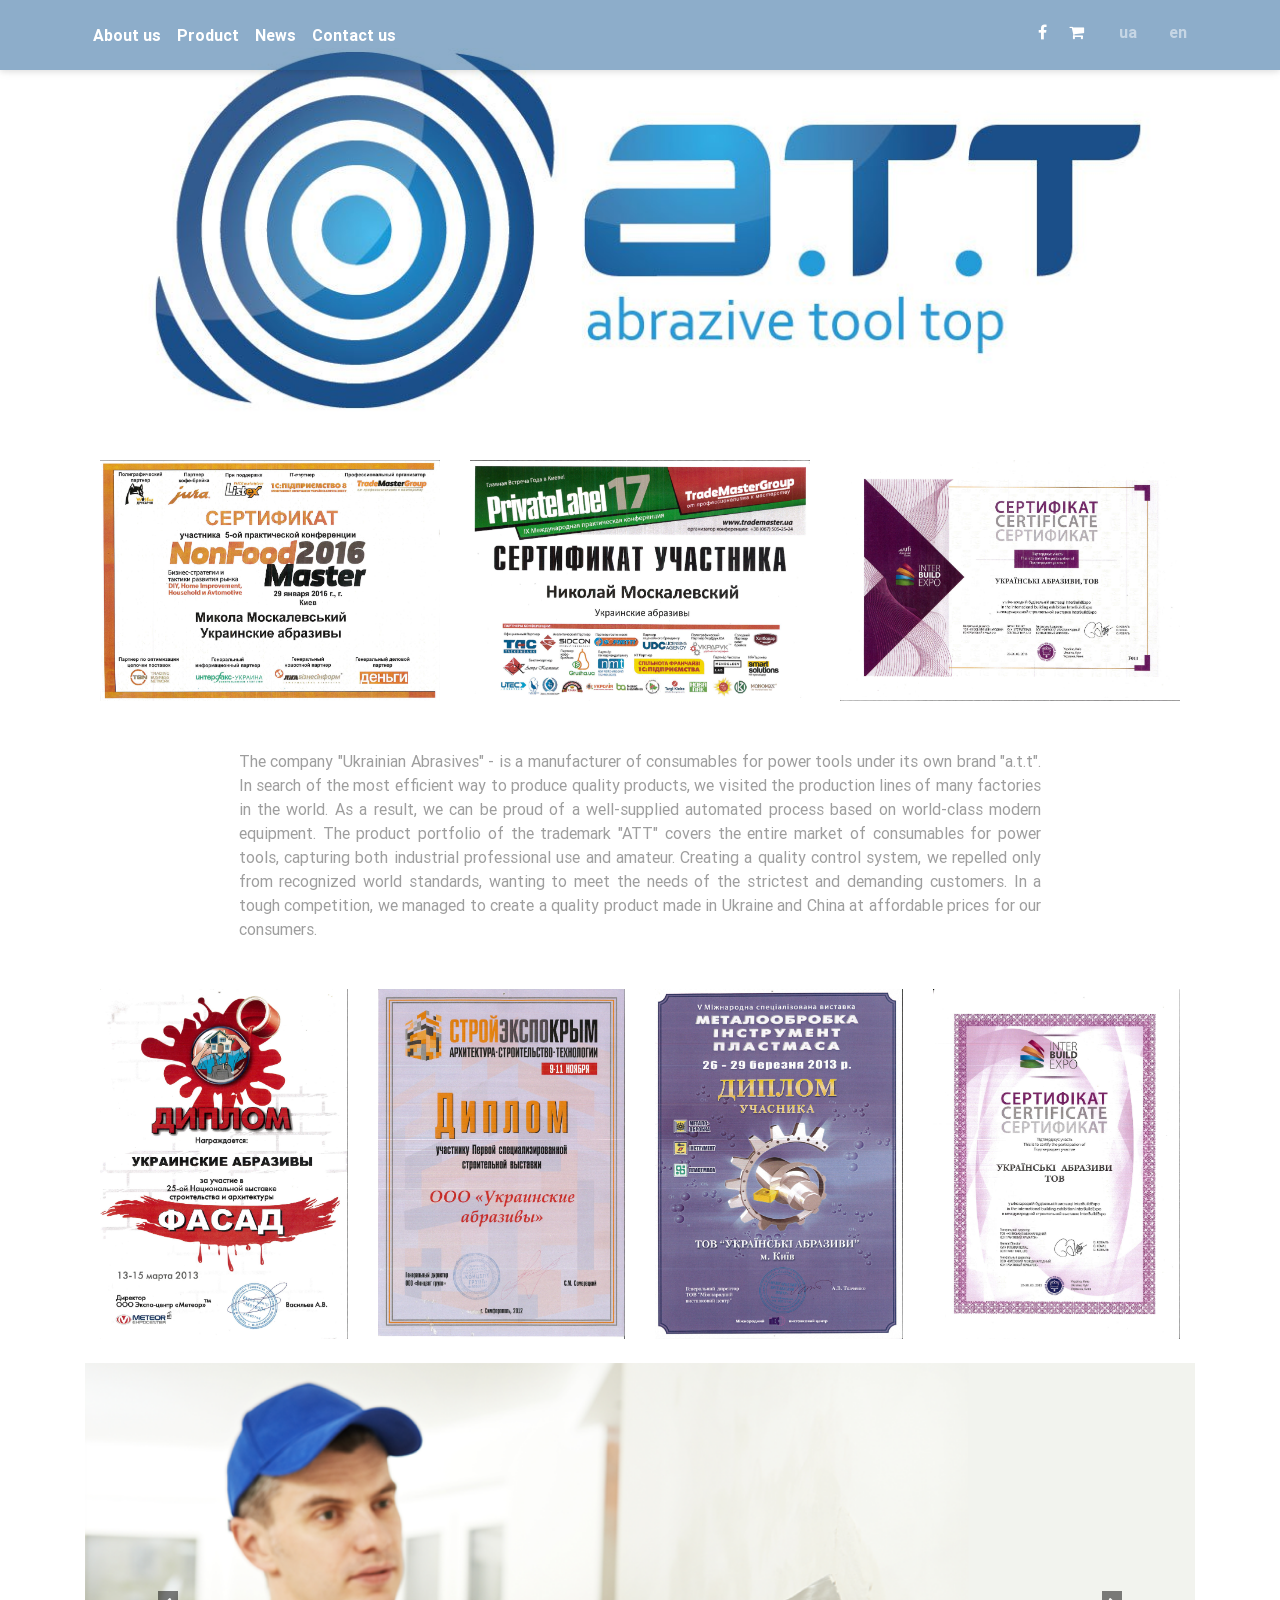
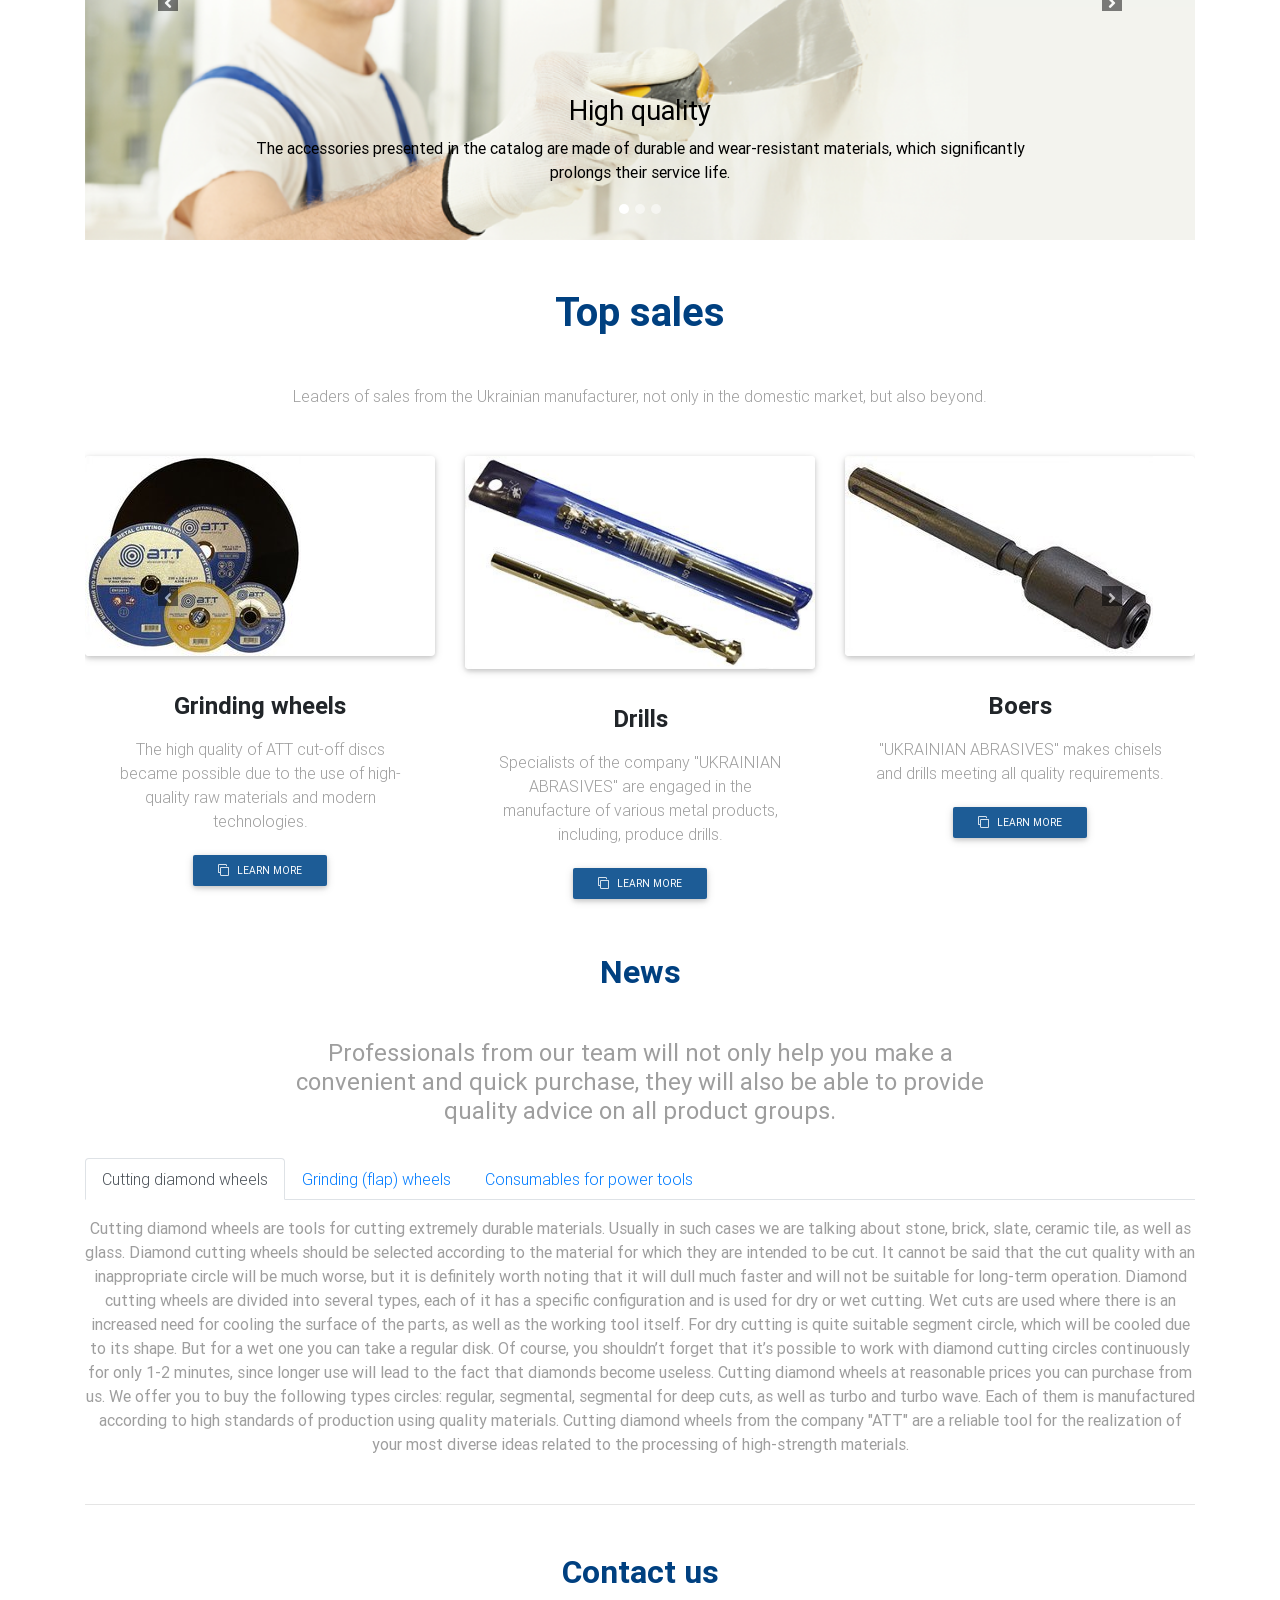
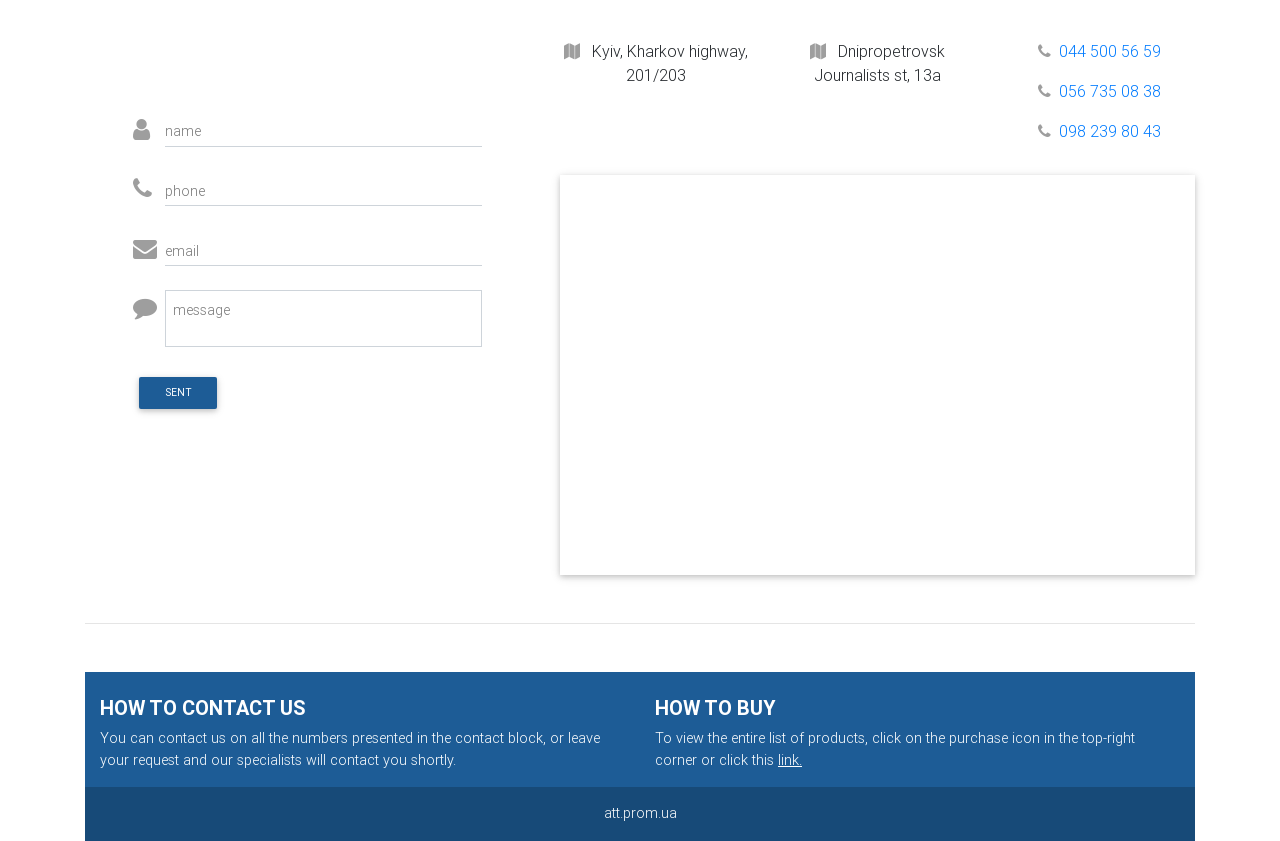
==== english.html @ 0e22b97b "english version" ====
<!DOCTYPE html>
<html lang="en">

<head>
    <meta charset="utf-8">
    <title>АТТ, Расходные материалы для электроинсструментов, абразивы, пилы, коронки по бетону</title>
    <meta name="description" content="ООО 'Украинские абразивы'  компания по производству расходных материалов для электро-инструментов, высокое качество по доступной цене, | att.ua, ">
    <meta name="keywords" content="купить расходные материалы для электро-инструмента, расходные материалы для электро-инструмента в киеве, ООО 'Украинские абразивы' | att.ua,  ">
    <meta name="viewport" content="width=device-width, initial-scale=1, shrink-to-fit=no">
    <meta http-equiv="x-ua-compatible" content="ie=edge">
    <!-- Font Awesome -->
    <link rel="stylesheet" href="https://maxcdn.bootstrapcdn.com/font-awesome/4.7.0/css/font-awesome.min.css">
    <link rel="stylesheet" href="https://use.fontawesome.com/releases/v5.4.2/css/all.css" integrity="sha384-/rXc/GQVaYpyDdyxK+ecHPVYJSN9bmVFBvjA/9eOB+pb3F2w2N6fc5qB9Ew5yIns" crossorigin="anonymous">
    <link rel="stylesheet" href="https://maxcdn.bootstrapcdn.com/font-awesome/4.7.0/css/font-awesome.min.css">
    <!-- Bootstrap core CSS -->
    <link href="css/bootstrap.min.css" rel="stylesheet">
    <!-- Material Design Bootstrap -->
    <link href="css/mdb.min.css" rel="stylesheet">
    <!-- Your custom styles (optional) -->
    <link href="css/style.css" rel="stylesheet">



</head>

<body>

<header>
    <nav class="test2 top-nav-collapse navbar navbar-expand-lg navbar-dark navbar-color fixed-top scrolling-navbar">
        <div class="container">
            <button class="navbar-toggler" type="button" data-toggle="collapse" data-target="#basicExampleNav" aria-controls="basicExampleNav"
                    aria-expanded="false" aria-label="Toggle navigation">
                <span class="navbar-toggler-icon"></span>
            </button>

            <!-- Collapsible content -->
            <div class=" collapse navbar-collapse" id="basicExampleNav">

                <!-- Links -->
                <ul class="navbar-nav mr-auto smooth-scroll">
                    <li class="nav-item ">
                        <a class="nav-link waves-effect waves-light font-weight-bold" href="#About">About us
                            <span class="sr-only">(current)</span>
                        </a>
                    </li>
                    <li class="nav-item ">
                        <a class="nav-link waves-effect waves-light font-weight-bold" href="#Product">Product
                            <span class="sr-only">(current)</span>
                        </a>
                    </li>
                    <li class="nav-item ">
                        <a class="nav-link waves-effect waves-light font-weight-bold" href="#Notes">News
                            <span class="sr-only">(current)</span>
                        </a>
                    </li>
                    <li class="nav-item ">
                        <a class="nav-link waves-effect waves-light font-weight-bold" href="#Contacts">Contact us
                            <span class="sr-only">(current)</span>
                        </a>
                    </li>

                </ul>
                <!-- Links -->
            </div>
            <ul class="navbar-nav nav-flex-icons">
                <li class="nav-item">
                    <a class="nav-link waves-effect waves-light" href="https://www.facebook.com/ukrabrasives/">
                        <i class="fa fa-facebook"></i>
                    </a>
                </li>
                <li class="nav-item">
                    <a class="nav-link waves-effect waves-light" href="https://att.prom.ua/">
                        <i class="fa fa-shopping-cart"></i>
                    </a>
                </li>
                <li>
                    <a href="index.html" class="nav-link ml-3 font-weight-bold waves-effect waves-light">ua</a>
                </li>
                <li>
                    <a class="nav-link  ml-3 font-weight-bold">en</a>
                </li>
            </ul>
        </div>
    </nav>
    <div class="d-flex flex-column align-items-center justify-content-start main_screen container">
        <div class="row">
            <div class="col p-0 ">
                <img src="img/logo_startovaya.jpg" class="img-fluid mt-5 ml-2"  >
            </div>
        </div>
        <!-- <div>
            <h2 class="text-center mt-3"> О нас знают и с нами работают </h2>
        </div>
        <div class="container">
            <div class="row d-flex flex-row align-items-center">
                <div class="col">
                    <img src="img/ashan.png" class="w-100" alt="s nami rabotaet ashan">
                </div>
                <div class="col">
                    <img src="img/nova_linia.png" class="w-100" alt="s nami rabotaet nova linia">
                </div>
                <div class="col">
                    <img src="img/Epicentrk_logo.png" class="w-100" alt="s nami rabotaet epicentr">
                </div>
            </div>
        </div> -->
    </div>




</header>

<main class="mt-5">
    <div class="container ">
        <!--About-->
        <section id="About" class="about">
            <div class="row mb-4 mt-5 diploms-lg">
                <div class="col d-flex flex-row align-items-center justify-content-around">
                    <div class="col">
                        <img src="img/diplom1.jpg" class="w-100" alt="diplom 1">
                    </div>
                    <div class="col">
                        <img src="img/diplom4.jpg" class="w-100" alt="diplom 4 ">
                    </div>
                    <div class="col">
                        <img src="img/diplom6.jpg" class="w-100" alt="diplom 6">
                    </div>

                </div>
            </div>

            <p class="col-lg-12 text-justify font-weight-normal grey-text w-responsive mx-auto m-5">
                The company "Ukrainian Abrasives" - is a manufacturer of consumables for power tools under its own brand "a.t.t". In search of the most efficient way to produce quality products, we visited the production lines of many factories in the world. As a result, we can be proud of a well-supplied automated process based on world-class modern equipment. The product portfolio of the trademark "ATT" covers the entire market of consumables for power tools, capturing both industrial professional use and amateur. Creating a quality control system, we repelled only from recognized world standards, wanting to meet the needs of the strictest and demanding customers. In a tough competition, we managed to create a quality product made in Ukraine and China at affordable prices for our consumers.
            </p>
            <div class="row mb-4 diploms-lg">
                <div class="col d-flex flex-row align-items-center justify-content-around ">
                    <div class="col">
                        <img src="img/diplom2.jpg" class="w-100" alt="diplom 2">
                    </div>
                    <div class="col">
                        <img src="img/diplom3.jpg" class="w-100" alt="diplom 3">
                    </div>
                    <div class="col">
                        <img src="img/diplom5.jpg" class="w-100" alt="diplom 5">
                    </div>
                    <div class="col">
                        <img src="img/diplom7.jpg" class="w-100" alt="diplom 7">
                    </div>
                </div>
            </div>

            <!--Carousel Wrapper-->
            <div id="carousel-example-2" class="carousel slide carousel-fade" data-ride="carousel">
                <!--Indicators-->
                <ol class="carousel-indicators">
                    <li data-target="#carousel-example-2" data-slide-to="0" class="active"></li>
                    <li data-target="#carousel-example-2" data-slide-to="1"></li>
                    <li data-target="#carousel-example-2" data-slide-to="2"></li>
                </ol>
                <!--/.Indicators-->
                <!--Slides-->
                <div class="carousel-inner" role="listbox">
                    <div class="carousel-item active">
                        <div class="view">
                            <img class="d-block w-100" src="./img/slide1.png" alt="First slide">
                            <div class="mask "></div>
                        </div>
                        <div class="carousel-caption">
                            <h3 class="h3-responsive font-weight-normal black-text"> High quality </h3>
                            <p class="font-weight-normal black-text">The accessories presented in the catalog are made of durable and wear-resistant materials, which significantly prolongs their service life.</p>
                        </div>
                    </div>
                    <div class="carousel-item">
                        <!--Mask color-->
                        <div class="view">
                            <img class="d-block w-100" src="./img/slide2.png" alt="Second slide">
                            <div class="mask "></div>
                        </div>
                        <div class="carousel-caption ">
                            <h3 class="font-weight-normal h3-responsive black-text">Good price
                            </h3>
                            <p class="font-weight-normal black-text"> You can buy consumables for power tools for the best price, it is especially profitable to do wholesale purchases</p>
                        </div>
                    </div>
                    <div class="carousel-item">
                        <!--Mask color-->
                        <div class="view">
                            <img class="d-block w-100" src="./img/slide4.png" alt="Third slide">
                            <div class="mask rgba-black-slight"></div>
                        </div>
                        <div class="carousel-caption">
                            <h3 class="h3-responsive font-weight-normal"> Big choice </h3>
                            <p class="font-weight-normal white-text">In stock, each owner must have a set of consumables for power tools.</p>
                        </div>
                    </div>
                </div>
                <!--/.Slides-->
                <!--Controls-->
                <a class="carousel-control-prev" href="#carousel-example-2" role="button" data-slide="prev">
                        <span class="carousel-control-prev-icon" aria-hidden="true">
                            <i class="fas fa-angle-left"></i>
                        </span>
                    <span class="sr-only">Previous</span>
                </a>
                <a class="carousel-control-next" href="#carousel-example-2" role="button" data-slide="next">
                        <span class="carousel-control-prev-icon" aria-hidden="true">
                            <i class="fas fa-angle-right"></i>
                        </span>
                    <span class="sr-only">Next</span>
                </a>
                <!--/.Controls-->
            </div>
            <!--/.Carousel Wrapper-->
        </section>
        <!--Product-->
        <section id="Product">
            <div id="carousel-example-1z" class="carousel slide carousel-fade" data-ride="carousel">
                <!--Indicators-->
                <ol class="carousel-indicators">
                    <li data-target="#carousel-example-1z" data-slide-to="0" class="active"></li>
                    <li data-target="#carousel-example-1z" data-slide-to="1"></li>
                    <li data-target="#carousel-example-1z" data-slide-to="2"></li>
                </ol>
                <!--/.Indicators-->
                <!--Slides-->
                <div class="carousel-inner" role="listbox">
                    <!--First slide-->
                    <div class="carousel-item active">
                        <section class="text-center my-5">

                            <!-- Section heading -->
                            <h2 class="h1-responsive font-weight-bold my-5">Top sales</h2>
                            <!-- Section description -->
                            <p class="grey-text w-responsive mx-auto mb-5">Leaders of sales from the Ukrainian manufacturer, not only in the domestic market, but also beyond.</p>

                            <!-- Grid row -->
                            <div class="row text-center">

                                <!-- Grid column -->
                                <div class="col-lg-4 col-md-12 mb-lg-0 mb-4">
                                    <!--Featured image-->
                                    <div class="view overlay rounded z-depth-1">
                                        <img src="img/abraziv-d.jpeg" class="img-fluid" alt="Абразивные круги для электро-инструмента">
                                        <a>
                                            <div class="mask rgba-white-slight"></div>
                                        </a>
                                    </div>
                                    <!--Excerpt-->
                                    <div class="card-body pb-0">
                                        <h4 class="font-weight-bold my-3">Grinding wheels</h4>
                                        <p class="grey-text">The high quality of ATT cut-off discs became possible due to the use of high-quality raw materials and modern technologies.


                                        </p>
                                        <a href="http://att.ua/ru/krugi_otreznie_po_metallu.html" class="btn navbar-color btn-sm"><i class="fa fa-clone left"></i> Learn more</a>
                                    </div>
                                </div>
                                <!-- Grid column -->

                                <!-- Grid column -->
                                <div class="col-lg-4 col-md-6 mb-md-0 mb-4">
                                    <!--Featured image-->
                                    <div class="view overlay rounded z-depth-1">
                                        <img src="img/sverl_02.jpg" class="img-fluid" alt="Сверла для элетро-инструмента">
                                        <a>
                                            <div class="mask rgba-white-slight"></div>
                                        </a>
                                    </div>
                                    <!--Excerpt-->
                                    <div class="card-body pb-0">
                                        <h4 class="font-weight-bold my-3">Drills </h4>
                                        <p class="grey-text">Specialists of the company "UKRAINIAN ABRASIVES" are engaged in the manufacture of various metal products, including, produce drills.
                                        </p>
                                        <a href="https://att.prom.ua/g14530489-sverla" class="btn navbar-color btn-sm"><i class="fa fa-clone left"></i> Learn more</a>
                                    </div>
                                </div>
                                <!-- Grid column -->

                                <!-- Grid column -->
                                <div class="col-lg-4 col-md-6">
                                    <!--Featured image-->
                                    <div class="view overlay rounded z-depth-1">
                                        <img src="img/udar-d.jpeg" class="img-fluid" alt="Ударный инструмент, буры, зубила, коронки по бетону">
                                        <a>
                                            <div class="mask rgba-white-slight"></div>
                                        </a>
                                    </div>
                                    <!--Excerpt-->
                                    <div class="card-body pb-0">
                                        <h4 class="font-weight-bold my-3">Boers</h4>
                                        <p class="grey-text">"UKRAINIAN ABRASIVES"  makes chisels and drills meeting all quality requirements.
                                        </p>
                                        <a href="https://att.prom.ua/g12974521-bury-zubila-sds" class="btn navbar-color btn-sm"><i class="fa fa-clone left"></i> Learn more</a>
                                    </div>
                                </div>
                                <!-- Grid column -->

                            </div>
                            <!-- Grid row -->

                        </section>
                    </div>
                    <!--/First slide-->
                    <!--Second slide-->
                    <div class="carousel-item">
                        <section class="text-center my-5">

                            <!-- Section heading -->
                            <h2 class="h1-responsive font-weight-bold my-5">Best price</h2>
                            <!-- Section description -->
                            <p class="grey-text w-responsive mx-auto mb-5">Special price offer for groups of goods for retail customers.</p>

                            <!-- Grid row -->
                            <div class="row text-center">

                                <!-- Grid column -->
                                <div class="col-lg-4 col-md-12 mb-lg-0 mb-4">
                                    <!--Featured image-->
                                    <div class="view overlay rounded z-depth-1">
                                        <img src="img/ruletka.jpeg" class="img-fluid" alt="Рулетка">
                                        <a>
                                            <div class="mask rgba-white-slight"></div>
                                        </a>
                                    </div>
                                    <!--Excerpt-->
                                    <div class="card-body pb-0">
                                        <h4 class="font-weight-bold my-3">Roulette</h4>
                                        <p class="grey-text">Roulettes  made of plastic. Equipped with crochet type True Zero.
                                        </p>
                                        <a href="https://att.prom.ua/g13091107-ruletki" class="btn navbar-color btn-sm"><i class="fa fa-clone left"></i> Learn more</a>
                                    </div>
                                </div>
                                <!-- Grid column -->

                                <!-- Grid column -->
                                <div class="col-lg-4 col-md-6 mb-md-0 mb-4">
                                    <!--Featured image-->
                                    <div class="view overlay rounded z-depth-1">
                                        <img src="img/chawka.jpeg" class="img-fluid" alt="Чашки алмазные для шлифовки бетона">
                                        <a>
                                            <div class="mask rgba-white-slight"></div>
                                        </a>
                                    </div>
                                    <!--Excerpt-->
                                    <div class="card-body pb-0">
                                        <h4 class="font-weight-bold my-3">Tool for concrete</h4>
                                        <p class="grey-text">Used for polishing concrete, brick, granite, leveling the surface, removing surges and seams.
                                        </p>
                                        <a href="https://att.prom.ua/g13091751-chashki-dlya-shlifovki" class="btn navbar-color btn-sm"><i class="fa fa-clone left"></i> Learn more</a>
                                    </div>
                                </div>
                                <!-- Grid column -->

                                <!-- Grid column -->
                                <div class="col-lg-4 col-md-6">
                                    <!--Featured image-->
                                    <div class="view overlay rounded z-depth-1">
                                        <img src="img/pilochki-d.jpeg" class="img-fluid" alt="ПИЛОЧКИ ДЛЯ ЭЛЕКТРОЛОБЗИКА">
                                        <a>
                                            <div class="mask rgba-white-slight"></div>
                                        </a>
                                    </div>
                                    <!--Excerpt-->
                                    <div class="card-body pb-0">
                                        <h4 class="font-weight-bold my-3">Files</h4>
                                        <p class="grey-text">Files are made of high quality steel HCS and HSS, on modern equipment with an exposure of all standards.
                                        </p>
                                        <a href="https://att.prom.ua/g13091151-pilochki-dlya-elektrolobzikov" class="btn navbar-color btn-sm"><i class="fa fa-clone left"></i> Learn more</a>
                                    </div>
                                </div>
                                <!-- Grid column -->

                            </div>
                            <!-- Grid row -->

                        </section>
                    </div>
                    <!--/Second slide-->
                    <!--Third slide-->
                    <div class="carousel-item">
                        <section class="text-center my-5">

                            <!-- Section heading -->
                            <h2 class="h1-responsive font-weight-bold my-5">Special offer</h2>
                            <!-- Section description -->
                            <p class="grey-text w-responsive mx-auto mb-5">Constant promotions and discounts for wholesale buyers.</p>

                            <!-- Grid row -->
                            <div class="row text-center">

                                <!-- Grid column -->
                                <div class="col-lg-4 col-md-12 mb-lg-0 mb-4">
                                    <!--Featured image-->
                                    <div class="view overlay rounded z-depth-1">
                                        <img src="img/skotch.jpeg" class="img-fluid" alt="Скотч АТТ">
                                        <a>
                                            <div class="mask rgba-white-slight"></div>
                                        </a>
                                    </div>
                                    <!--Excerpt-->
                                    <div class="card-body pb-0">
                                        <h4 class="font-weight-bold my-3">Scotch</h4>
                                        <p class="grey-text">Scotch tape is an indispensable element for packaging in manufacturing, warehouses, offices.
                                        </p>
                                        <a href="https://att.prom.ua/g13092976-skotchi" class="btn navbar-color btn-sm"><i class="fa fa-clone left"></i> Learn more</a>
                                    </div>
                                </div>
                                <!-- Grid column -->

                                <!-- Grid column -->
                                <div class="col-lg-4 col-md-6 mb-md-0 mb-4">
                                    <!--Featured image-->
                                    <div class="view overlay rounded z-depth-1">
                                        <img src="img/pilu.jpeg" class="img-fluid" alt="Дисковые пилы">
                                        <a>
                                            <div class="mask rgba-white-slight"></div>
                                        </a>
                                    </div>
                                    <!--Excerpt-->
                                    <div class="card-body pb-0">
                                        <h4 class="font-weight-bold my-3">Circular saws</h4>
                                        <p class="grey-text">Circular saws are an electrical device that processes a material with a rotating disk.
                                        </p>
                                        <a href="https://att.prom.ua/g13005268-diskovye-pily" class="btn navbar-color btn-sm"><i class="fa fa-clone left"></i> Learn more</a>
                                    </div>
                                </div>
                                <!-- Grid column -->

                                <!-- Grid column -->
                                <div class="col-lg-4 col-md-6">
                                    <!--Featured image-->
                                    <div class="view overlay rounded z-depth-1">
                                        <img src="img/koronki-d.jpeg" class="img-fluid" alt="Коронки по бетону">
                                        <a>
                                            <div class="mask rgba-white-slight"></div>
                                        </a>
                                    </div>
                                    <!--Excerpt-->
                                    <div class="card-body pb-0">
                                        <h4 class="font-weight-bold my-3">Tool for concrete</h4>
                                        <p class="grey-text">Used for polishing concrete, brick, granite, leveling the surface, removing surges and seams.
                                        </p>
                                        <a href="https://att.prom.ua/g14530533-koronki" class="btn navbar-color btn-sm"><i class="fa fa-clone left"></i> Learn more</a>
                                        <!-- Button trigger modal -->

                                    </div>
                                </div>
                                <!-- Grid column -->

                            </div>
                            <!-- Grid row -->

                        </section>
                    </div>
                    <!--/Third slide-->
                </div>
                <!--/.Slides-->
                <!--Controls-->
                <a class="carousel-control-prev" href="#carousel-example-1z" role="button" data-slide="prev">
                        <span class="carousel-control-prev-icon" aria-hidden="true">
                            <i class="fas fa-angle-left"></i>
                        </span>
                    <span class="sr-only">Previous</span>
                </a>
                <a class="carousel-control-next" href="#carousel-example-1z" role="button" data-slide="next">
                       <span class="carousel-control-prev-icon" aria-hidden="true">
                            <i class="fas fa-angle-right"></i>
                        </span>
                    <span class="sr-only">Next</span>
                </a>
                <!--/.Controls-->
            </div>
        </section>
        <!--News-->
        <section id="Notes" class="text-center">
            <h2 class="mb-5 font-weight-bold">
                News
            </h2>
            <div class="row d-flex justify-content-center mb-4">
                <div class="col-md-8">
                    <h4 class="font-weight-normal grey-text">Professionals from our team will not only help you make a convenient and quick purchase, they will also be able to provide quality advice on all product groups.</h4>
                </div>
            </div>
            <ul class="nav nav-tabs" id="myTab" role="tablist">
                <li class="nav-item">
                    <a class="nav-link active" id="home-tab" data-toggle="tab" href="#home" role="tab" aria-controls="home" aria-selected="true">Cutting diamond wheels</a>
                </li>
                <li class="nav-item">
                    <a class="nav-link" id="profile-tab" data-toggle="tab" href="#profile" role="tab" aria-controls="profile" aria-selected="false">Grinding (flap) wheels</a>
                </li>
                <li class="nav-item">
                    <a class="nav-link" id="contact-tab" data-toggle="tab" href="#contact" role="tab" aria-controls="contact" aria-selected="false">Consumables for power tools</a>
                </li>
            </ul>
            <div class="tab-content" id="myTabContent">
                <div class="mt-3 tab-pane fade show font-weight-normal grey-text active " id="home" role="tabpanel" aria-labelledby="home-tab">Cutting diamond wheels are tools for cutting extremely durable materials. Usually in such cases we are talking about stone, brick, slate, ceramic tile, as well as glass. Diamond cutting wheels should be selected according to the material for which they are intended to be cut. It cannot be said that the cut quality with an inappropriate circle will be much worse, but it is definitely worth noting that it will dull much faster and will not be suitable for long-term operation. Diamond cutting wheels are divided into several types, each of it has a specific configuration and is used for dry or wet cutting. Wet cuts are used where there is an increased need for cooling the surface of the parts, as well as the working tool itself. For dry cutting is quite suitable segment circle, which will be cooled due to its shape. But for a wet one you can take a regular disk. Of course, you shouldn’t forget that it’s possible to work with diamond cutting circles continuously for only 1-2 minutes, since longer use will lead to the fact that diamonds become useless. Cutting diamond wheels at reasonable prices you can purchase from us. We offer you to buy the following types circles: regular, segmental, segmental for deep cuts, as well as turbo and turbo wave. Each of them is manufactured according to high standards of production using quality materials. Cutting diamond wheels from the company "ATT" are a reliable tool for the realization of your most diverse ideas related to the processing of high-strength materials.</div>
                <div class="mt-3 tab-pane fade font-weight-normal grey-text" id="profile" role="tabpanel" aria-labelledby="profile-tab">
                    Grinding (flap) wheels are used by Ukrainians in order to get rid of the rust and scale present on the surface of various parts, as well as products. These circles are used directly and for the grinding itself, which helps to achieve the required degree of roughness. If we talk about the design of grinding (flap) wheels, then it fully corresponds to its name, and consists of petals. They, in turn. overlapped in a circle. The circles get their polishing qualities due to the use of crumb from zirconium electro corundum, which sits on epoxy glue. Grinding (flap) circles differ in the granularity of this very crumb, and the larger it is in size, the rougher the surface to be treated. This type of circles is used for delicate removal of varnish and paint, processing of uneven edges of the metal after the cutting process, the elimination of burrs. But to give smoothness and glossy shine this tool, alas, will not work, but the cloth circles for polishing together with special abrasive pastes will definitely be the right decision. We can offer you grinding (flap) wheels of various grit at a reasonable cost. Among our range you can easily buy suitable grinding (flap) wheels, which are sure to become an indispensable tool for you.
                    To work with the grinder fit circles of small diameter, but for use in industry choose a polishing tool of a sufficiently large diameter. Grinding (flap) wheels from the company "ATT" will serve you for a long time, helping in the processing of necessary products.

                </div>
                <div class="mt-3 tab-pane fade font-weight-normal grey-text" id="contact" role="tabpanel" aria-labelledby="contact-tab">Virtually any industrial activity involves the use of hand tools or stationary equipment by a person. As a rule, the operation of such equipment is impossible without the use of various consumables and tools. For example, any work with wood, brick, metal or glass requires the use of polishing materials, abrasive wheels or brushes for metal, etc. The quality of the final product, the finished product depends on the tool used. From its properties, characteristics and compliance with the norms and standards, it directly depends on whether you receive products of an appropriate level or not. ATT consumables tool allows you to work with maximum comfort and achieve high efficiency of use.
                    The ATT expenditure tool is a wide choice of various materials which cover a wide range of various types of activity. The main advantages of the ATT consumables tool are its strength and durability. Components that are used in the manufacture of materials are distinguished by
                    reliability and quality, so that it becomes possible to safely and effectively use such a tool. It is profitable to purchase consumable tools ATT can be in the company "Ukrainian abrasives." The range of our company is represented by a wide list of items in order to satisfy the need for each consumer’s quality consumables. And low prices allow you to purchase the necessary products both in retail and wholesale. If you want to see the high quality of your work, we recommend using the ATT consumables tool.
                </div>
            </div>
        </section>
        <!--Diploms-->
        <section>
            <div class="row mb-4 mt-5 diploms-sm">
                <div class="col d-flex flex-row align-items-center justify-content-around">
                    <div class="col">
                        <img src="img/diplom1.jpg" class="w-100 rounded" alt="diplom 1">
                    </div>
                    <div class="col">
                        <img src="img/diplom4.jpg" class="w-100" alt="diplom 4" >
                    </div>
                    <div class="col">
                        <img src="img/diplom6.jpg" class="w-100" alt="diplom 6">
                    </div>

                </div>
            </div>
            <div class="row mb-4 diploms-sm">
                <div class="col d-flex flex-row align-items-center justify-content-around ">
                    <div class="col">
                        <img src="img/diplom2.jpg" class="w-100" alt="diplom 2 ">
                    </div>
                    <div class="col">
                        <img src="img/diplom3.jpg" class="w-100" alt="diplom 3 ">
                    </div>
                    <div class="col">
                        <img src="img/diplom5.jpg" class="w-100" alt="diplom 5">
                    </div>
                    <div class="col">
                        <img src="img/diplom7.jpg" class="w-100" alt="diplom 7">
                    </div>
                </div>
            </div>
        </section>
        <!--Contacts-->
        <hr class="my-5">
        <section id="Contacts">
            <h2 class="mb-5 font-weight-bold text-center">Contact us</h2>
            <div class="row">
                <div class="col-lg-5 col-md-12">
                    <form action="mail.php" method="POST" class="p-5">



                        <div class="md-form form-sm">
                            <i class="fa fa-user prefix grey-text"></i>
                            <input name="user_name" type="text" id="form1" class="form-control form-control-sm">
                            <label for="form1"> name </label>
                        </div>
                        <div class="md-form form-sm">
                            <i class="fa fa-phone prefix grey-text"></i>
                            <input  name="user_phone" type="text" id="form2" class="form-control form-control-sm"  >
                            <label for="form2"> phone  </label>
                        </div>
                        <div class="md-form form-sm">
                            <i class="fa fa-envelope prefix grey-text"></i>
                            <input name="user_email" type="text" id="form3" class="form-control form-control-sm">
                            <label for="form3"> email </label>
                        </div>
                        <div class="md-form form-sm ">
                            <i class="fa fa-comment prefix grey-text"></i>
                            <textarea   maxlength="75" cols="20" rows="2" id="form4" class="form-control form-control-sm"  name="user_message" type="text" id="form4" class="form-control form-control-sm"></textarea>
                            <label for="form4" class="pl-2"> message </label>

                        </div>
                        <button class="btn navbar-color btn-sm">Sent</button>
                    </form>
                </div>
                <div class="col-lg-7 col-md-12">
                    <div class="row text-center">
                        <div class="col-lg-4 col-md-12 mb-3">
                            <p><i class="fa fa-map fa-1x mr-2 grey-text"></i>	Kyiv,
                                Kharkov highway, 201/203</p>
                        </div>
                        <div class="col-lg-4 col-md-12 mb-3">
                            <p><i class="fa fa-map fa-1x mr-2 grey-text"></i>
                                Dnipropetrovsk
                                Journalists st, 13a</p>
                        </div>

                        <div class="col-lg-4 col-md-6 mb-3">
                            <p><i class="fa fa-phone fa-1x mr-2 grey-text"></i><a href="tel:+380445005659">044 500 56 59</a></p>
                            <p><i class="fa fa-phone fa-1x mr-2 grey-text"></i><a href="tel:+380567350838">056 735 08 38</a></p>
                            <p><i class="fa fa-phone fa-1x mr-2 grey-text"></i><a href="tel:+380982398043">098 239 80 43</a></p>
                        </div>
                    </div>
                    <div id="map-container" class="z-depth-1" style="height: 400px"></div>
                </div>
            </div>
        </section>
        <hr class="my-5">
        <!--Footer-->
        <section>
            <!-- Footer -->
            <footer class="page-footer font-small navbar-color pt-4">

                <!-- Footer Text -->
                <div class="container-fluid text-center text-md-left">

                    <!-- Grid row -->
                    <div class="row">

                        <!-- Grid column -->
                        <div class="col-md-6 mt-md-0 mt-3">

                            <!-- Content -->
                            <h5 class="text-uppercase font-weight-bold">How to contact us</h5>
                            <p>You can contact us on all the numbers presented in the contact block, or leave your request and our specialists will contact you shortly.</p>

                        </div>
                        <!-- Grid column -->

                        <hr class="clearfix w-100 d-md-none pb-3">

                        <!-- Grid column -->
                        <div class="col-md-6 mb-md-0 mb-3">

                            <!-- Content -->
                            <h5 class="text-uppercase font-weight-bold">How to buy</h5>
                            <p>To view the entire list of products, click on the purchase icon in the top-right corner or click this  <a href="https://att.prom.ua/"><ins>link.</ins></a></p>

                        </div>
                        <!-- Grid column -->

                    </div>
                    <!-- Grid row -->

                </div>
                <!-- Footer Text -->

                <!-- Copyright -->
                <div class="footer-copyright text-center py-3">
                    <a href="https://att.prom.ua/"> att.prom.ua</a>
                </div>
                <!-- Copyright -->

            </footer>
            <!-- Footer -->
        </section>


    </div>
</main>

<!-- SCRIPTS -->
<!-- JQuery -->
<script type="text/javascript" src="js/jquery-3.3.1.min.js"></script>

<!-- Bootstrap tooltips -->
<script type="text/javascript" src="js/popper.min.js"></script>
<!-- Bootstrap core JavaScript -->
<script type="text/javascript" src="js/bootstrap.min.js"></script>
<!-- MDB core JavaScript -->
<script type="text/javascript" src="js/mdb.min.js"></script>
<script src="https://maps.google.com/maps/api/js?key=AIzaSyDhichgLhY-WiECrqPJ2RtmawXNUeaaGq8"></script>


<script>
    // Regular map
    function regular_map() {
        var var_location = new google.maps.LatLng(50.404637, 30.682746);

        var var_mapoptions = {
            center: var_location,
            zoom: 17
        };

        var var_map = new google.maps.Map(document.getElementById("map-container"),
            var_mapoptions);

        var var_marker = new google.maps.Marker({
            position: var_location,
            map: var_map,
            title: "ООО Украинские  абразивы"
        });

        var Infowindow = new google.maps.InfoWindow({
            content: '<h5>ООО Украинские  абразивы</h5>'
        });
        Infowindow.open(var_map, var_marker);


        var_marker.addListener('click', function () {
            Infowindow.open(var_map, var_marker);
        })

    }

    // Initialize maps
    google.maps.event.addDomListener(window, 'load', regular_map);
</script>
</body>

</html>
---- css/style.css ----
/*html,body,header {*/
    /*height: 100%;*/
/*}*/

.test2 {
    opacity: 0.5;
}
textarea {
    resize: none
}
.carousel-control-next-icon, .carousel-control-prev-icon {
    display: inline-block;
    width: 20px;
    height: 20px;
    background: center center no-repeat;
    background-color: black;
}

.navbar-color {
    background-color: rgba(29, 92, 150, 1);
}
h2 {
    font-weight: bold;
    font-size:xx-large;
    color: #004080;
}
.title_margin {
    margin-top: 100vh;
}
.diploms-sm {
    display: none;
}




@media only screen
and (min-device-width : 320px)
and (max-device-width : 435px) {
    #intro { 
    background-attachment: unset;
        height: 450px;
        margin-top: 56px;
    }
    .carousel-caption {
        display: none;
    }
    .diploms-lg {
        display: none;
    }
    .diploms-sm {
        display: flex;
        margin-bottom: 10px;
    }
    .main_screen {
        display: flex;
        flex-direction: column;
        justify-content: center;
        align-items: center;
    }
}
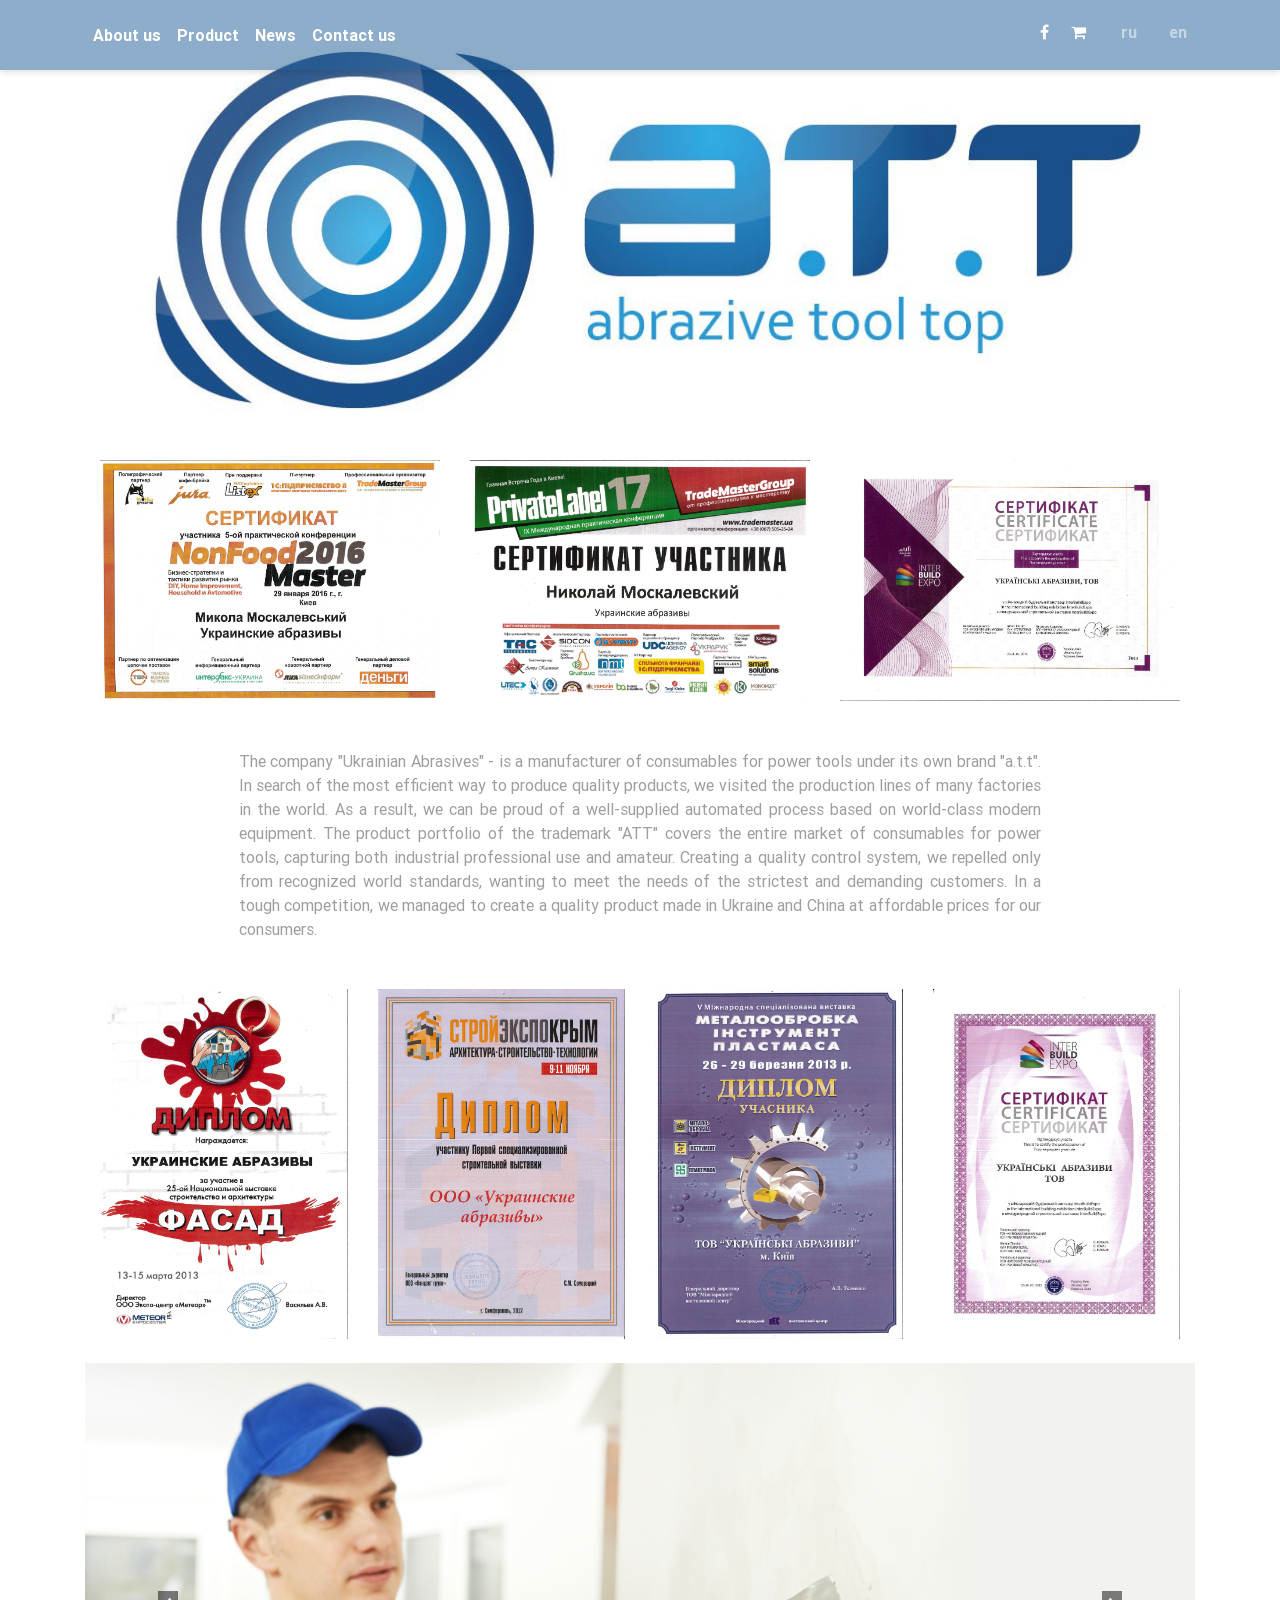
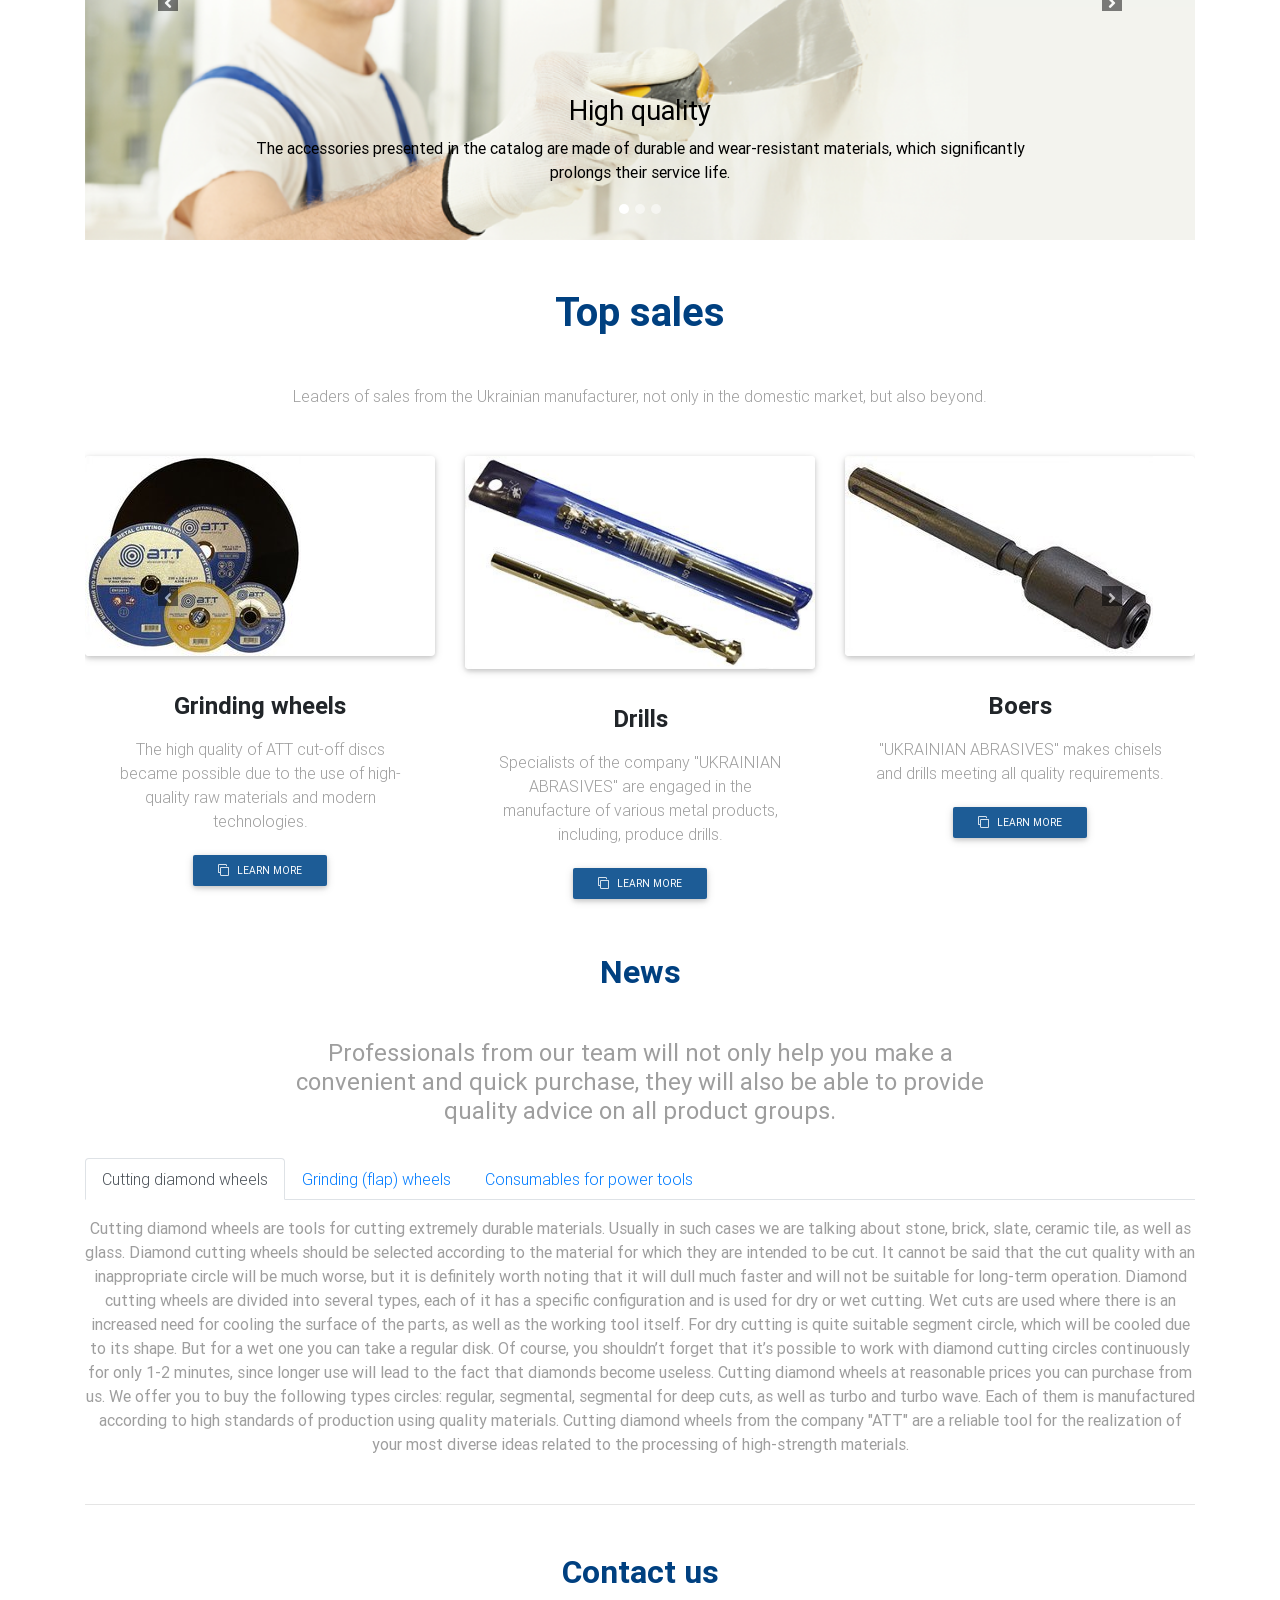
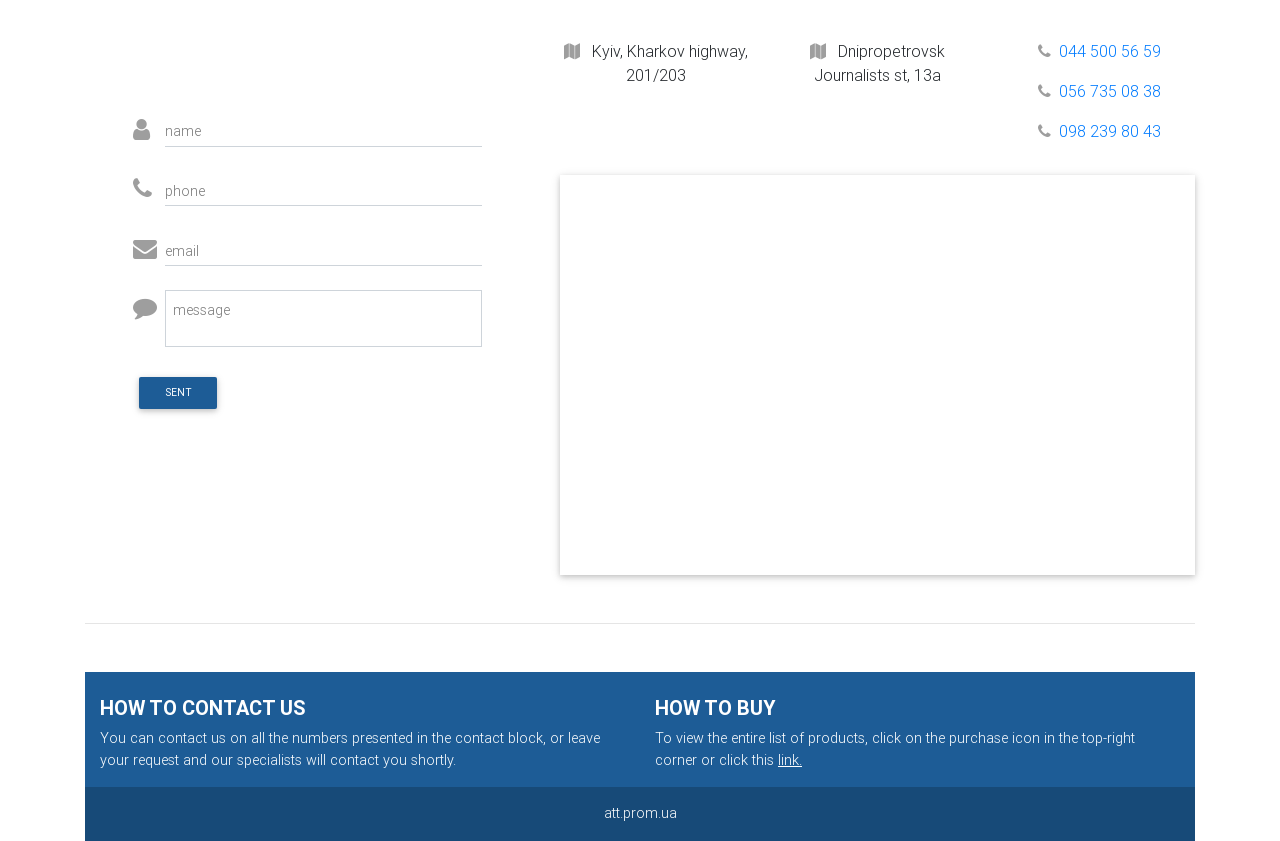
==== commit 906eb944: "test" ====
--- a/english.html
+++ b/english.html
@@ -75,7 +75,7 @@
                     </a>
                 </li>
                 <li>
-                    <a href="index.html" class="nav-link ml-3 font-weight-bold waves-effect waves-light">ua</a>
+                    <a href="index.html" class="nav-link ml-3 font-weight-bold waves-effect waves-light">ru</a>
                 </li>
                 <li>
                     <a class="nav-link  ml-3 font-weight-bold">en</a>
